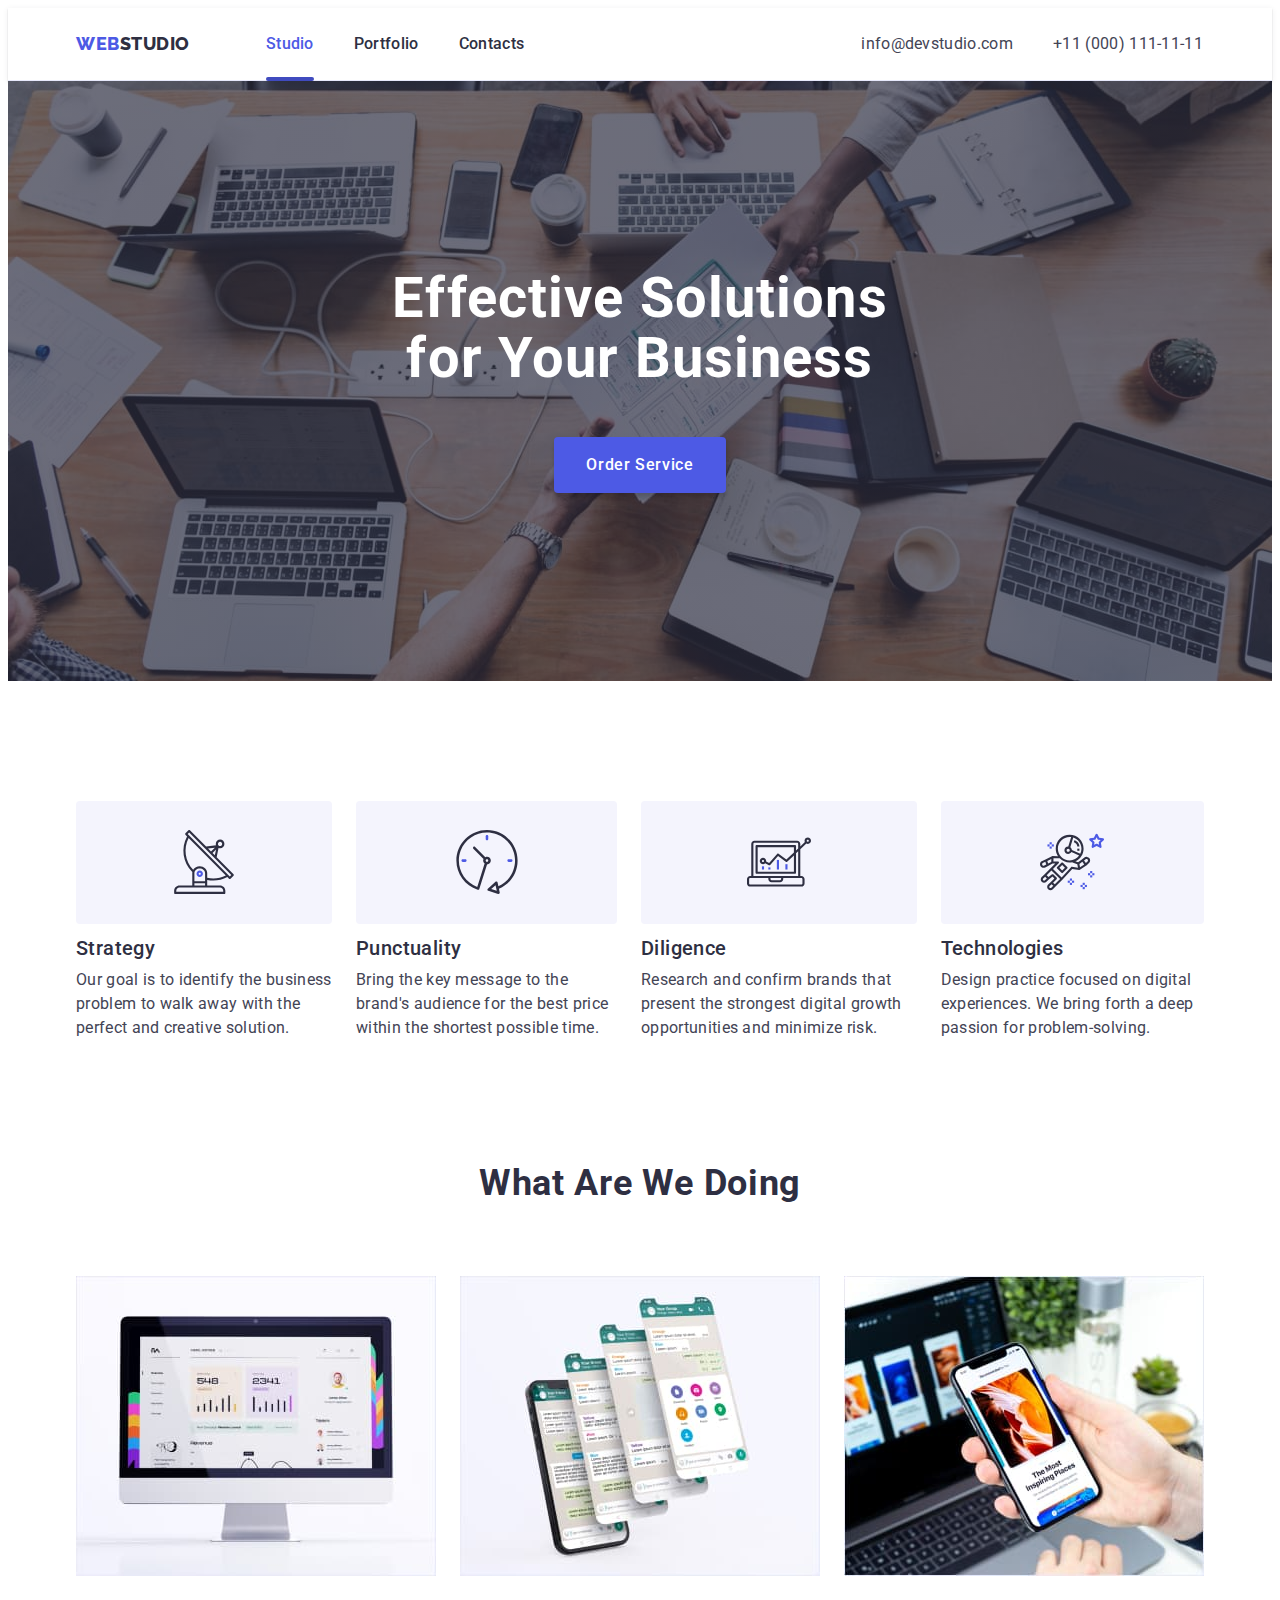
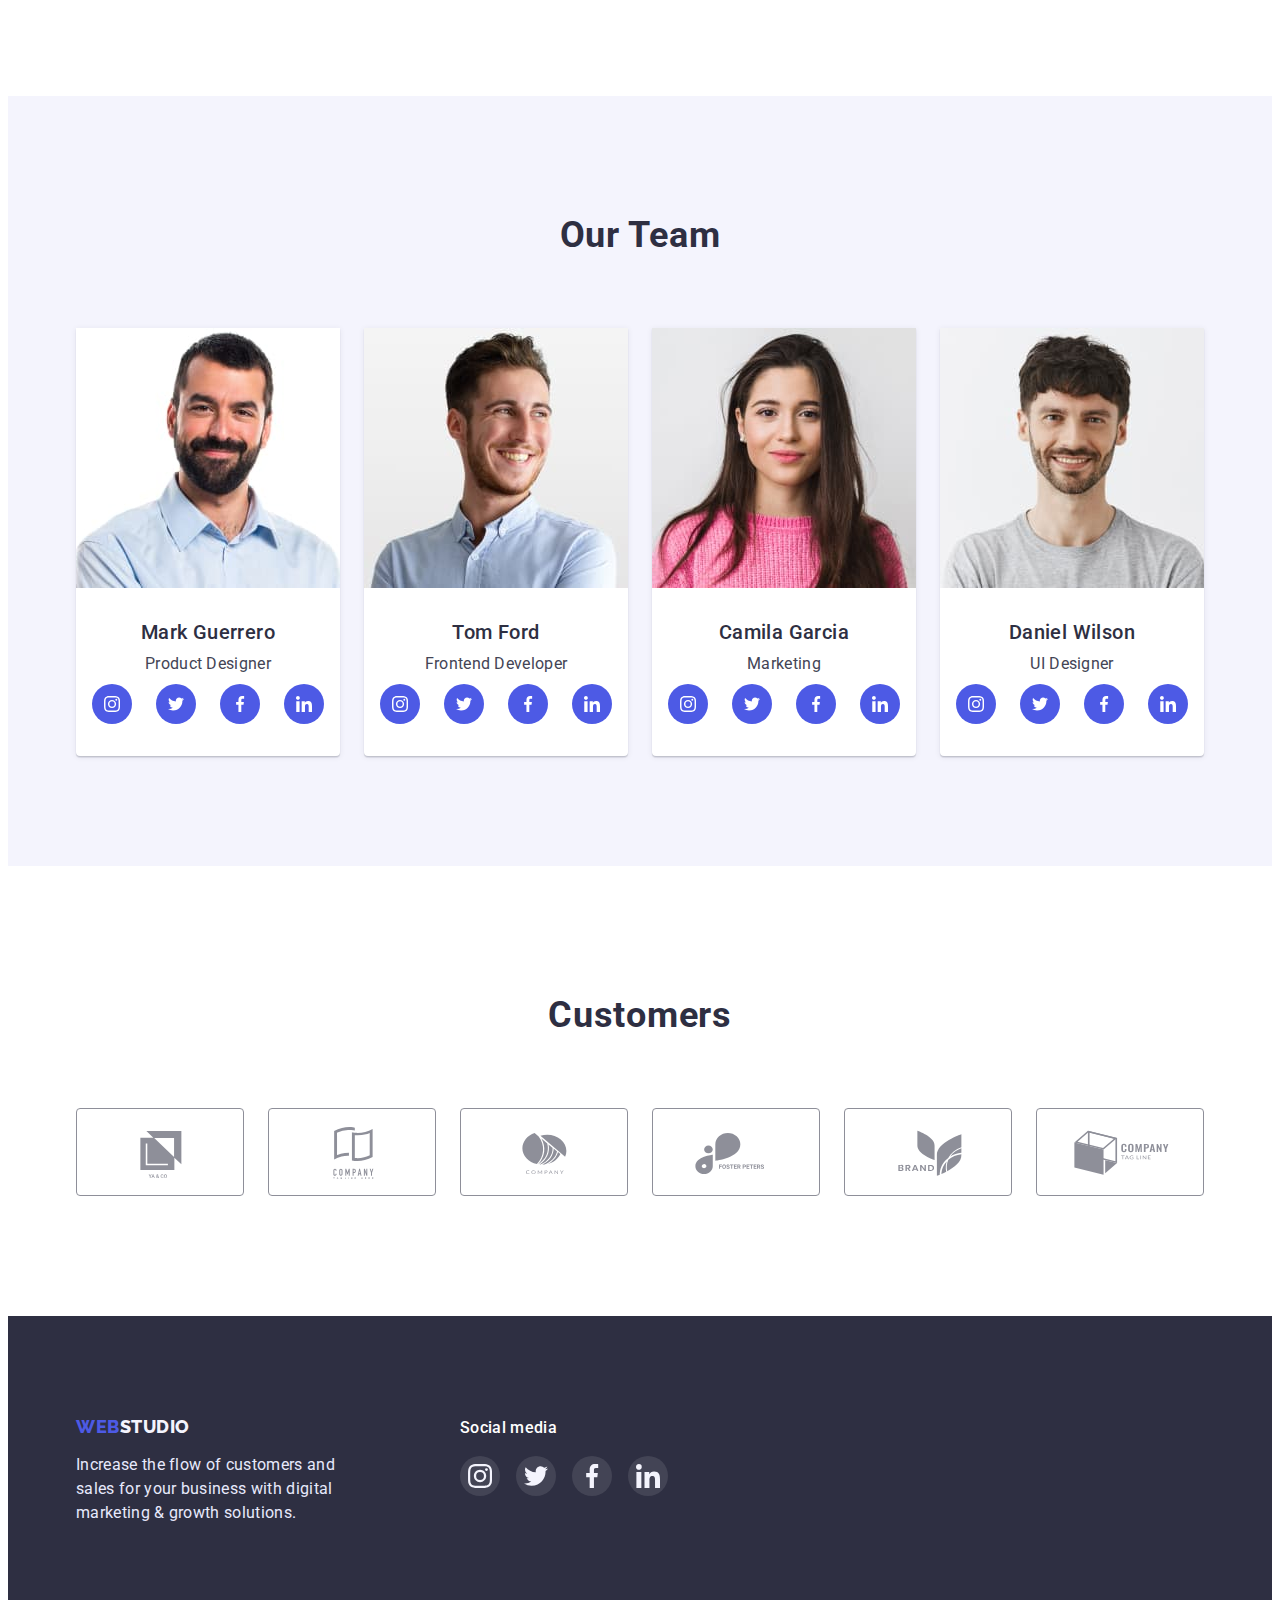
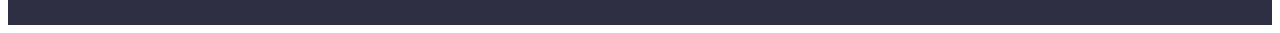
==== index.html @ e39bb546 "Initial commit" ====
<!DOCTYPE html>
<html lang="en">
  <head>
    <meta charset="UTF-8" />
    <meta http-equiv="X-UA-Compatible" content="IE=edge" />
    <meta name="viewport" content="width=device-width, initial-scale=1.0" />
    <title>WEB STUDIO</title>
    <link rel="preconnect" href="https://fonts.googleapis.com" />
    <link rel="preconnect" href="https://fonts.gstatic.com" crossorigin />
    <link
      href="https://fonts.googleapis.com/css2?family=Raleway:wght@800&family=Roboto:wght@400;500;700&display=swap"
      rel="stylesheet" />
    <link
      rel="stylesheet"
      href="https://cdnjs.cloudflare.com/ajax/libs/modern-normalize/1.1.0/modern-normalize.min.css"
      integrity="sha512-wpPYUAdjBVSE4KJnH1VR1HeZfpl1ub8YT/NKx4PuQ5NmX2tKuGu6U/JRp5y+Y8XG2tV+wKQpNHVUX03MfMFn9Q=="
      crossorigin="anonymous"
      referrerpolicy="no-referrer" />
    <link rel="stylesheet" href="./css/styles.css" />
  </head>
  <body>
    <!-- HEADER -->
    <header class="header">
      <div class="container header-container">
        <nav class="nav">
          <a href="./index.html" class="logo link">
            <span class="logo-accent">Web</span>Studio
          </a>
          <ul class="nav-list">
            <li class="list nav-item">
              <a href="./index.html" class="link nav-link current">Studio</a>
            </li>
            <li class="list nav-item">
              <a href="./portfolio.html" class="link nav-link">Portfolio</a>
            </li>
            <li class="list nav-item">
              <a href="" class="link nav-link">Contacts</a>
            </li>
          </ul>
        </nav>
        <address>
          <ul class="address-list">
            <li class="list address-list-item">
              <a href="mailto:info@devstudio.com" class="link address-link">
                info@devstudio.com
              </a>
            </li>
            <li class="list address-list-item">
              <a href="tel:+110001111111" class="link address-link">
                +11 (000) 111-11-11
              </a>
            </li>
          </ul>
        </address>
      </div>
    </header>

    <!----------------------- BODY ----------------------->
    <main>
      <!----------------------- HERO ----------------------->
      <section class="section-black">
        <div class="container">
          <h1 class="hero-title">
            Effective Solutions <br />for Your Business
          </h1>
          <button type="button" class="hero-btn" data-modal-open>
            Order Service
          </button>
        </div>
      </section>

      <!----------------------- Feature ----------------------->
      <section class="feature-section">
        <div class="container">
          <h2 class="section-title hidden">Our feature</h2>
          <ul class="feature-list">
            <li class="list feature-item">
              <h3 class="subtitle">Strategy</h3>
              <p class="section-text">
                Our goal is to identify the business problem to walk away with
                the perfect and creative solution.
              </p>
            </li>
            <li class="list feature-item punct">
              <h3 class="subtitle">Punctuality</h3>
              <p class="section-text">
                Bring the key message to the brand's audience for the best price
                within the shortest possible time.
              </p>
            </li>
            <li class="list feature-item dil">
              <h3 class="subtitle">Diligence</h3>
              <p class="section-text">
                Research and confirm brands that present the strongest digital
                growth opportunities and minimize risk.
              </p>
            </li>
            <li class="list feature-item tech">
              <h3 class="subtitle">Technologies</h3>
              <p class="section-text">
                Design practice focused on digital experiences. We bring forth a
                deep passion for problem-solving.
              </p>
            </li>
          </ul>
        </div>
      </section>

      <!----------------------- What are we doing ----------------------->
      <section class="product-section">
        <div class="container">
          <h2 class="section-title">What are we doing</h2>
          <ul class="product-section-list">
            <li class="list">
              <img
                src="./images/item-one.jpg"
                alt="Monitor with the opend page of the blog"
                width="360" />
            </li>
            <li class="list">
              <img
                src="./images/item-two.jpg"
                alt="Several screens of the chats of the phone"
                width="360" />
            </li>
            <li class="list">
              <img
                src="./images/item-three.jpg"
                alt="Computer on the background of the phone"
                width="360" />
            </li>
          </ul>
        </div>
      </section>

      <!----------------------- TEAM ----------------------->
      <section class="team-section">
        <div class="container">
          <h2 class="section-title">Our Team</h2>
          <ul class="team-list">
            <li class="list team-item">
              <img
                src="./images/mark-guerrero.jpg"
                alt="Smiling man with short hair, beard and blue shirt"
                width="264" />
              <div class="team-item-container">
                <h3 class="subtitle">Mark Guerrero</h3>
                <p class="section-text">Product Designer</p>
                <ul class="team-soc-list list">
                  <li class="team-soc-item">
                    <a href="" class="team-soc-link link">
                      <svg class="team-soc-icon" width="16" height="16">
                        <use href="./images/icons.svg#icon-instagram"></use>
                      </svg>
                    </a>
                  </li>
                  <li class="team-soc-item">
                    <a href="" class="team-soc-link link">
                      <svg class="team-soc-icon" width="16" height="16">
                        <use href="./images/icons.svg#icon-twitter"></use>
                      </svg>
                    </a>
                  </li>
                  <li class="team-soc-item">
                    <a href="" class="team-soc-link link">
                      <svg class="team-soc-icon" width="16" height="16">
                        <use href="./images/icons.svg#icon-facebook"></use>
                      </svg>
                    </a>
                  </li>
                  <li class="team-soc-item">
                    <a href="" class="team-soc-link link">
                      <svg class="team-soc-icon" width="16" height="16">
                        <use href="./images/icons.svg#icon-linkedin"></use>
                      </svg>
                    </a>
                  </li>
                </ul>
              </div>
            </li>
            <li class="list team-item">
              <img
                src="./images/tom-ford.jpg"
                alt="Wide smiling man with middle brown hair, beard and blue shirt"
                width="264" />
              <div class="team-item-container">
                <h3 class="subtitle">Tom Ford</h3>
                <p class="section-text">Frontend Developer</p>
                <ul class="team-soc-list list">
                  <li class="team-soc-item">
                    <a href="" class="team-soc-link link">
                      <svg class="team-soc-icon" width="16" height="16">
                        <use href="./images/icons.svg#icon-instagram"></use>
                      </svg>
                    </a>
                  </li>
                  <li class="team-soc-item">
                    <a href="" class="team-soc-link link">
                      <svg class="team-soc-icon" width="16" height="16">
                        <use href="./images/icons.svg#icon-twitter"></use>
                      </svg>
                    </a>
                  </li>
                  <li class="team-soc-item">
                    <a href="" class="team-soc-link link">
                      <svg class="team-soc-icon" width="16" height="16">
                        <use href="./images/icons.svg#icon-facebook"></use>
                      </svg>
                    </a>
                  </li>
                  <li class="team-soc-item">
                    <a href="" class="team-soc-link link">
                      <svg class="team-soc-icon" width="16" height="16">
                        <use href="./images/icons.svg#icon-linkedin"></use>
                      </svg>
                    </a>
                  </li>
                </ul>
              </div>
            </li>
            <li class="list team-item">
              <img
                src="./images/camila-garcia.jpg"
                alt="Young pretty woman with long dark hair and in a pink sweater"
                width="264" />
              <div class="team-item-container">
                <h3 class="subtitle">Camila Garcia</h3>
                <p class="section-text">Marketing</p>
                <ul class="team-soc-list list">
                  <li class="team-soc-item">
                    <a href="" class="team-soc-link link">
                      <svg class="team-soc-icon" width="16" height="16">
                        <use href="./images/icons.svg#icon-instagram"></use>
                      </svg>
                    </a>
                  </li>
                  <li class="team-soc-item">
                    <a href="" class="team-soc-link link"
                      ><svg class="team-soc-icon" width="16" height="16">
                        <use href="./images/icons.svg#icon-twitter"></use>
                      </svg>
                    </a>
                  </li>
                  <li class="team-soc-item">
                    <a href="" class="team-soc-link link"
                      ><svg class="team-soc-icon" width="16" height="16">
                        <use href="./images/icons.svg#icon-facebook"></use>
                      </svg>
                    </a>
                  </li>
                  <li class="team-soc-item">
                    <a href="" class="team-soc-link link"
                      ><svg class="team-soc-icon" width="16" height="16">
                        <use href="./images/icons.svg#icon-linkedin"></use>
                      </svg>
                    </a>
                  </li>
                </ul>
              </div>
            </li>
            <li class="list team-item">
              <img
                src="./images/daniel-wilson.jpg"
                alt="Smiling young man with thick short hair, beard and grey T-shirt"
                width="264" />
              <div class="team-item-container">
                <h3 class="subtitle">Daniel Wilson</h3>
                <p class="section-text">UI Designer</p>
                <ul class="team-soc-list list">
                  <li class="team-soc-item">
                    <a href="" class="team-soc-link link">
                      <svg class="team-soc-icon" width="16" height="16">
                        <use href="./images/icons.svg#icon-instagram"></use>
                      </svg>
                    </a>
                  </li>
                  <li class="team-soc-item">
                    <a href="" class="team-soc-link link">
                      <svg class="team-soc-icon" width="16" height="16">
                        <use href="./images/icons.svg#icon-twitter"></use>
                      </svg>
                    </a>
                  </li>
                  <li class="team-soc-item">
                    <a href="" class="team-soc-link link">
                      <svg class="team-soc-icon" width="16" height="16">
                        <use href="./images/icons.svg#icon-facebook"></use>
                      </svg>
                    </a>
                  </li>
                  <li class="team-soc-item">
                    <a href="" class="team-soc-link link">
                      <svg class="team-soc-icon" width="16" height="16">
                        <use href="./images/icons.svg#icon-linkedin"></use>
                      </svg>
                    </a>
                  </li>
                </ul>
              </div>
            </li>
          </ul>
        </div>
      </section>

      <!----------------------- CUSTOMERS ----------------------->
      <section class="customer-section">
        <div class="container">
          <h2 class="section-title">Customers</h2>
          <ul class="customer-list list">
            <li class="customer-item">
              <a href="" class="customer-link link">
                <svg class="customer-icon" width="104" height="56">
                  <use href="./images/icons.svg#icon-Logo"></use>
                </svg>
              </a>
            </li>
            <li class="customer-item">
              <a href="" class="customer-link link">
                <svg class="customer-icon" width="104" height="56">
                  <use href="./images/icons.svg#icon-Logo-1"></use>
                </svg>
              </a>
            </li>
            <li class="customer-item">
              <a href="" class="customer-link link">
                <svg class="customer-icon" width="104" height="56">
                  <use href="./images/icons.svg#icon-Logo-2"></use>
                </svg>
              </a>
            </li>
            <li class="customer-item">
              <a href="" class="customer-link link">
                <svg class="customer-icon" width="104" height="56">
                  <use href="./images/icons.svg#icon-Logo-3"></use>
                </svg>
              </a>
            </li>
            <li class="customer-item">
              <a href="" class="customer-link link">
                <svg class="customer-icon" width="104" height="56">
                  <use href="./images/icons.svg#icon-Logo-4"></use>
                </svg>
              </a>
            </li>
            <li class="customer-item">
              <a href="" class="customer-link link">
                <svg class="customer-icon" width="104" height="56">
                  <use href="./images/icons.svg#icon-Logo-5"></use>
                </svg>
              </a>
            </li>
          </ul>
        </div>
      </section>
    </main>

    <!----------------------- FOOTER ----------------------->
    <footer class="footer-section">
      <div class="footer-container container">
        <div class="footer-wrap">
          <a href="./index.html" class="link footer-logo"
            ><span class="logo-accent">Web</span>Studio</a>
          <p class="footer-text">
            Increase the flow of customers and sales for your business with
            digital marketing & growth solutions.
          </p>
        </div>
        <!---------------- SOCIAL LINKS ---------------->
        <div class="footer-wrap">
          <p class="footer-subtitle">Social media</p>
          <ul class="footer-soc-list list">
            <li class="footer-soc-item">
              <a href="" class="footer-soc-link link">
                <svg class="footer-soc-icon" width="24" height="24">
                  <use href="./images/icons.svg#icon-instagram"></use>
                </svg>
              </a>
            </li>
            <li class="footer-soc-item">
              <a href="" class="footer-soc-link link">
                <svg class="team-soc-icon" width="24" height="24">
                  <use href="./images/icons.svg#icon-twitter"></use>
                </svg>
              </a>
            </li>
            <li class="footer-soc-item">
              <a href="" class="footer-soc-link link">
                <svg class="team-soc-icon" width="24" height="24">
                  <use href="./images/icons.svg#icon-facebook"></use>
                </svg>
              </a>
            </li>
            <li class="footer-soc-item">
              <a href="" class="footer-soc-link link">
                <svg class="team-soc-icon" width="24" height="24">
                  <use href="./images/icons.svg#icon-linkedin"></use>
                </svg>
              </a>
            </li>
          </ul>
        </div>
      </div>
    </footer>
    <!----------------------- MODAL ----------------------->
    <div class="backdrop is-hidden" data-modal>
      <div class="modal">
        <button type="button" class="modal-close" data-modal-close>
          <svg class="close-btn" width="8" height="8">
            <use href="./images/icons.svg#modal-Close-Btn"></use>
          </svg>
        </button>
      </div>
    </div>

    <script src="./js/modal.js"></script>
  </body>
</html>
---- css/styles.css ----
:root {
  --primary-brand-color: #4d5ae5;
  --pressed-state-color: #404bbf;
  --dark-color: #2e2f42;
  --main-text-color: #434455;
  --decor-color: #e7e9fc;
  --light-color: #f4f4fd;
  --white-color: #ffffff;

  --main-letter-spacing: 0.02em;
  --duration: 250ms;
  --main-timing-function: cubic-bezier(0.4, 0, 0.2, 1);
}

/* -----------------GENERAL SETTINGS----------------- */

html {
  box-sizing: border-box;
}

*,
*::before,
*::after {
  box-sizing: inherit;
}

body {
  font-family: "Roboto", sans-serif;
  font-size: 16px;
  color: var(--main-text-color);
  background-color: var(--white-color);
}

h1,
h2,
h3,
h4,
h5,
ul,
p {
  margin: 0;
  padding: 0;
}

img {
  display: block;
  max-width: 100%;
  height: auto;
}

.link {
  text-decoration: none;
}

.list {
  list-style: none;
  margin: 0;
  padding: 0;
}

.hidden {
  position: absolute;
  white-space: nowrap;
  width: 1px;
  height: 1px;
  overflow: hidden;
  border: 0;
  padding: 0;
  clip: rect(0 0 0 0);
  clip-path: inset(50%);
  margin: -1px;
}

/* -----------------HEADER----------------- */
.header {
  border-bottom: 1px solid var(--decor-color);
  box-shadow: 0px 2px 1px rgba(46, 47, 66, 0.08),
    0px 1px 1px rgba(46, 47, 66, 0.16), 0px 1px 6px rgba(46, 47, 66, 0.08);
}
.header-container {
  display: flex;
  justify-content: space-between;
}
.nav {
  display: flex;
  align-items: flex-start;
}
.nav-item.list {
  position: relative;
}

.logo {
  font-family: "Raleway", sans-serif;
  font-weight: 800;
  font-size: 18px;
  line-height: 1.333;
  color: var(--dark-color);
  text-transform: uppercase;
  letter-spacing: 0.03em;
  margin-right: 76px;
  display: block;
  padding: 24px 0;
}

.logo-accent {
  color: var(--primary-brand-color);
}

.nav-list {
  display: flex;
  gap: 40px;
}

.nav-link {
  color: var(--dark-color);
  font-weight: 500;
  line-height: 1.5;
  letter-spacing: var(--main-letter-spacing);
  gap: 40px;
  display: block;
  padding: 24px 0;
  transition-property: color;
  transition-duration: var(--duration);
  transition-timing-function: var(--main-timing-function);
}

.link.nav-link:hover,
.link.nav-link:focus,
.link.nav-link:active {
  color: var(--pressed-state-color);
}
.nav-link.current {
  color: var(--primary-brand-color);
}
.nav-link.current::after {
  position: absolute;
  content: "";
  box-sizing: border-box;
  width: 100%;
  height: 4px;
  background-color: var(--pressed-state-color);
  border-radius: 2px;
  bottom: -1px;
  left: 0;
}
.address-list {
  display: flex;
  gap: 40px;
}

.address-list-item {
  min-width: 151px;
}

.address-link {
  font-style: normal;
  color: var(--main-text-color);
  line-height: 1.5;
  letter-spacing: var(--main-letter-spacing);
  display: block;
  padding: 24px 0;
  transition-property: color;
  transition-duration: var(--duration);
  transition-timing-function: var(--main-timing-function);
}

.address-link:hover,
.address-link:focus,
.address-link:active {
  color: var(--pressed-state-color);
}

/* -----------------HERO----------------- */
.section-black {
  background-color: rgba(46, 47, 66, 0.7);
  background-image: linear-gradient(
      rgba(46, 47, 66, 0.7),
      rgba(46, 47, 66, 0.7)
    ),
    url(../images/people-office.jpg);
  background-repeat: no-repeat;
  background-size: cover;
  background-position: center;
  text-align: center;
  padding: 188px 0px;
  margin: 0 auto;
  max-width: 1440px;
}
.hero-title {
  color: var(--white-color);
  font-weight: 700;
  font-size: 56px;
  line-height: 1.071;
  letter-spacing: var(--main-letter-spacing);
  margin-bottom: 48px;
}
.hero-btn {
  font-family: "Roboto", sans-serif;
  background-color: var(--primary-brand-color);
  box-shadow: 0px 4px 4px rgba(0, 0, 0, 0.15);
  border-radius: 4px;
  border: none;
  color: var(--white-color);
  padding: 16px 32px;
  font-size: 16px;
  font-weight: 500;
  line-height: 24px;
  letter-spacing: 0.04em;
  cursor: pointer;
  transition-property: background-color;
  transition-duration: var(--duration);
  transition-timing-function: var(--main-timing-function);
}
.hero-btn:hover,
.hero-btn:focus {
  background-color: var(--pressed-state-color);
}

/* -----------------SECTION GENERAL SETTINGS----------------- */
.container {
  width: 100%;
  max-width: 1158px;
  padding: 0 15px;
  margin: 0 auto;
  /* outline: 2px solid red; */
}

.section-title {
  font-weight: 700;
  font-size: 36px;
  line-height: 1.11;
  letter-spacing: var(--main-letter-spacing);
  text-transform: capitalize;
  color: var(--dark-color);
  margin-bottom: 72px;
  text-align: center;
}

.subtitle {
  color: var(--dark-color);
  font-weight: 500;
  font-size: 20px;
  line-height: 1.2;
  letter-spacing: var(--main-letter-spacing);
  margin-bottom: 8px;
}
.section-text {
  line-height: 1.5;
  letter-spacing: var(--main-letter-spacing);
}

/* -----------------FEATURE SECTION----------------- */
.feature-section {
  padding-top: 120px;
  padding-bottom: 180px;
}
.feature-list {
  display: flex;
  gap: 24px;
}
.feature-list > .list {
  width: calc((100%-3 * 24) / 4);
}
.feature-item::before {
  content: "";
  display: inline-block;
  width: 100%;
  height: 100%;
  background-color: var(--light-color);
  border-radius: 4px;
  margin-bottom: 8px;
  background-image: url("../images/antenna.svg");
  background-repeat: no-repeat;
  background-position: center;
}
.feature-item.punct::before {
  background-image: url("../images/clock.svg");
}
.feature-item.dil::before {
  background-image: url("../images/diagram.svg");
}
.feature-item.tech::before {
  background-image: url("../images/astronaut.svg");
}

/* -----------------WHAT WE ARE DOING SECTION----------------- */
.product-section {
  padding: 60px 0 120px 0;
}

.product-section-list {
  display: flex;
  gap: 24px;
}

/* -----------------TEAM SECTION----------------- */
.team-section {
  background-color: var(--light-color);
  padding: 120px 0 110px 0;
}

.team-item {
  background-color: var(--white-color);
  max-width: 264px;
  text-align: center;
  box-shadow: 0px 1px 6px rgba(46, 47, 66, 0.08),
    0px 1px 1px rgba(46, 47, 66, 0.16), 0px 2px 1px rgba(46, 47, 66, 0.08);
  border-radius: 0px 0px 4px 4px;
}

.team-item-container {
  padding: 32px 16px;
}

.team-item-container > .section-text {
  margin-bottom: 8px;
}
.team-list {
  display: flex;
  gap: 24px;
}
.team-soc-list {
  display: flex;
  gap: 24px;
  justify-content: center;
}
.team-soc-item {
  width: 40px;
  height: 40px;
}
.team-soc-link {
  width: 100%;
  height: 100%;
  border-radius: 50%;
  display: flex;
  justify-content: center;
  align-items: center;
  background-color: var(--primary-brand-color);
  fill: var(--white-color);
  transition-property: background-color;
  transition-duration: var(--duration);
  transition-timing-function: var(--main-timing-function);
}
.team-soc-link:is(:hover, :focus) {
  background-color: var(--pressed-state-color);
}

/* -----------------CUSTOMERS----------------- */
.customer-section {
  padding: 130px 0 120px 0;
}
.customer-list {
  display: flex;
  gap: 24px;
}
.customer-item {
  width: 168px;
  height: 88px;
}
.customer-link {
  width: 100%;
  height: 100%;
  border: 1px solid #8e8f99;
  border-radius: 4px;
  display: flex;
  justify-content: center;
  align-items: center;
  transition-property: border-color;
  transition-duration: var(--duration);
  transition-timing-function: var(--main-timing-function);
}

.customer-icon {
  fill: #8e8f99;
  transition-property: fill;
  transition-duration: var(--duration);
  transition-timing-function: var(--main-timing-function);
}
.customer-link:is(:hover, :focus) {
  border-color: var(--pressed-state-color);
}
.customer-link:is(:hover, :focus) > .customer-icon {
  fill: var(--pressed-state-color);
}

/* -----------------FOOTER----------------- */
.footer-section {
  margin: 0;
  background-color: var(--dark-color);
  padding: 100px 0 100px 0;
}
.footer-container {
  display: flex;
  gap: 120px;
}
.footer-logo {
  display: inline-block;
  color: var(--light-color);
  font-weight: 800;
  font-size: 18px;
  font-family: "Raleway", sans-serif;
  letter-spacing: 0.03em;
  text-transform: uppercase;
  margin-bottom: 16px;
}
.footer-text {
  color: var(--decor-color);
  line-height: 1.5;
  letter-spacing: var(--main-letter-spacing);
  max-width: 264px;
}
.footer-subtitle {
  margin-bottom: 16px;
  color: var(--white-color);
  font-size: 16px;
  font-weight: 500;
  line-height: 1.5;
  letter-spacing: 0.02em;
}
.footer-soc-list {
  display: flex;
  gap: 16px;
  justify-content: center;
}
.footer-soc-item {
  width: 40px;
  height: 40px;
}
.footer-soc-link {
  width: 100%;
  height: 100%;
  border-radius: 50%;
  display: flex;
  justify-content: center;
  align-items: center;
  background-color: rgba(255, 255, 255, 0.1);
  fill: var(--light-color);
  transition-property: background-color;
  transition-duration: var(--duration);
  transition-timing-function: var(--main-timing-function);
}
.footer-soc-link:is(:hover, :focus) {
  background-color: #31d0aa;
  outline: none;
}

/* -----------------PORTFOLIO----------------- */
.section-btn {
  margin-bottom: 72px;
}

.portfolio-btn {
  background-color: var(--light-color);
  border: 1px solid var(--decor-color);
  border-radius: 4px;
  font-family: "Roboto", sans-serif;
  font-size: 16px;
  font-weight: 500;
  line-height: 1.5;
  letter-spacing: 0.04em;
  color: var(--primary-brand-color);
  cursor: pointer;
  padding: 12px 24px;
  transition-property: background-color color border-color box-shadow;
  transition-duration: var(--duration);
  transition-timing-function: var(--main-timing-function);
}

.portfolio-btn:hover,
.portfolio-btn:focus {
  background-color: var(--pressed-state-color);
  color: var(--white-color);
  border-color: transparent;
  box-shadow: 0px 3px 1px rgba(0, 0, 0, 0.1), 0px 2px 1px rgba(0, 0, 0, 0.08),
    0px 2px 2px rgba(0, 0, 0, 0.12);
  outline: none;
}

.portfolio-section {
  padding-top: 96px;
  padding-bottom: 120px;
}

.section-btn {
  display: flex;
  gap: 24px;
  justify-content: center;
}

.portfolio-list {
  display: flex;
  flex-wrap: wrap;
  gap: 24px;
  row-gap: 48px;
}

.portfolio-list-item-div {
  width: 360px;
  border: 1px solid var(--decor-color);
  border-top: none;
  padding: 32px 0 32px 16px;
  transition-property: border-color;
  transition-duration: var(--duration);
  transition-timing-function: var(--main-timing-function);
}

.subtitle-portfolio {
  margin: 0 0 8px;
}
.section-text-portfolio {
  color: var(--main-text-color);
}

.portfolio-link {
  display: inline-block;
  cursor: pointer;
  transition-property: box-shadow;
  transition-duration: var(--duration);
  transition-timing-function: var(--main-timing-function);
}
.portfolio-link:hover > .portfolio-list-item-div,
.portfolio-link:focus > .portfolio-list-item-div {
  border-color: transparent;
}
.portfolio-link:hover {
  box-shadow: 0px 1px 6px rgba(46, 47, 66, 0.08),
    0px 1px 1px rgba(46, 47, 66, 0.16), 0px 2px 1px rgba(46, 47, 66, 0.08);
}
.portfolio-link:focus {
  box-shadow: 0px 1px 6px rgba(46, 47, 66, 0.08),
    0px 1px 1px rgba(46, 47, 66, 0.16), 0px 2px 1px rgba(46, 47, 66, 0.08);
  outline: none;
}
.overlay {
  position: relative;
  overflow: hidden;
}
.portfolio-text-cover {
  position: absolute;
  background-color: var(--primary-brand-color);
  bottom: 0;
  top: 0;
  left: 0px;
  width: 100%;
  height: 100%;
  line-height: 1.5;
  letter-spacing: 0.02em;
  color: var(--light-color);
  padding: 40px 32px 0;
  transform: translatey(100%);
  transition: transform 1000ms ease;
  transition-duration: var(--duration);
  transition-timing-function: var(--main-timing-function);
}
.portfolio-link:is(:hover, :focus) .portfolio-text-cover {
  transform: translatey(0);
  overflow: auto;
}

/* -----------------MODAL----------------- */
.backdrop {
  position: fixed;
  top: 0;
  width: 100%;
  height: 100%;
  background-color: rgba(46, 47, 66, 0.4);
  transition: opacity 500ms var(--main-timing-function),
    visibility 500ms var(--main-timing-function);
}
.modal {
  position: absolute;
  top: 50%;
  left: 50%;
  background-color: #fcfcfc;
  box-shadow: 0px 1px 1px rgba(0, 0, 0, 0.14), 0px 1px 3px rgba(0, 0, 0, 0.12),
    0px 2px 1px rgba(0, 0, 0, 0.2);
  border-radius: 4px;
  width: 408px;
  min-height: 576px;
  padding: 24px;
  transition-property: transform;
  transform: translate(-50%, -50%) scale(1) rotate(0);
  transition-duration: var(--duration);
  transition-timing-function: var(--main-timing-function);
}
.backdrop.is-hidden .modal {
  transform: translate(-140%, -140%) scale(0) rotate(90deg);
}
.modal-close {
  position: absolute;
  top: 24px;
  right: 24px;
  width: 24px;
  height: 24px;
  border-radius: 50%;
  background-color: var(--decor-color);
  border: 1px solid rgba(0, 0, 0, 0.1);
  display: flex;
  align-items: center;
  justify-content: center;
  margin-left: auto;
  padding: 0;
  cursor: pointer;
}
.modal-close:is(:hover, :focus) {
  background-color: var(--pressed-state-color);
  fill: var(--white-color);
}
.is-hidden {
  opacity: 0;
  visibility: hidden;
  pointer-events: none;
}
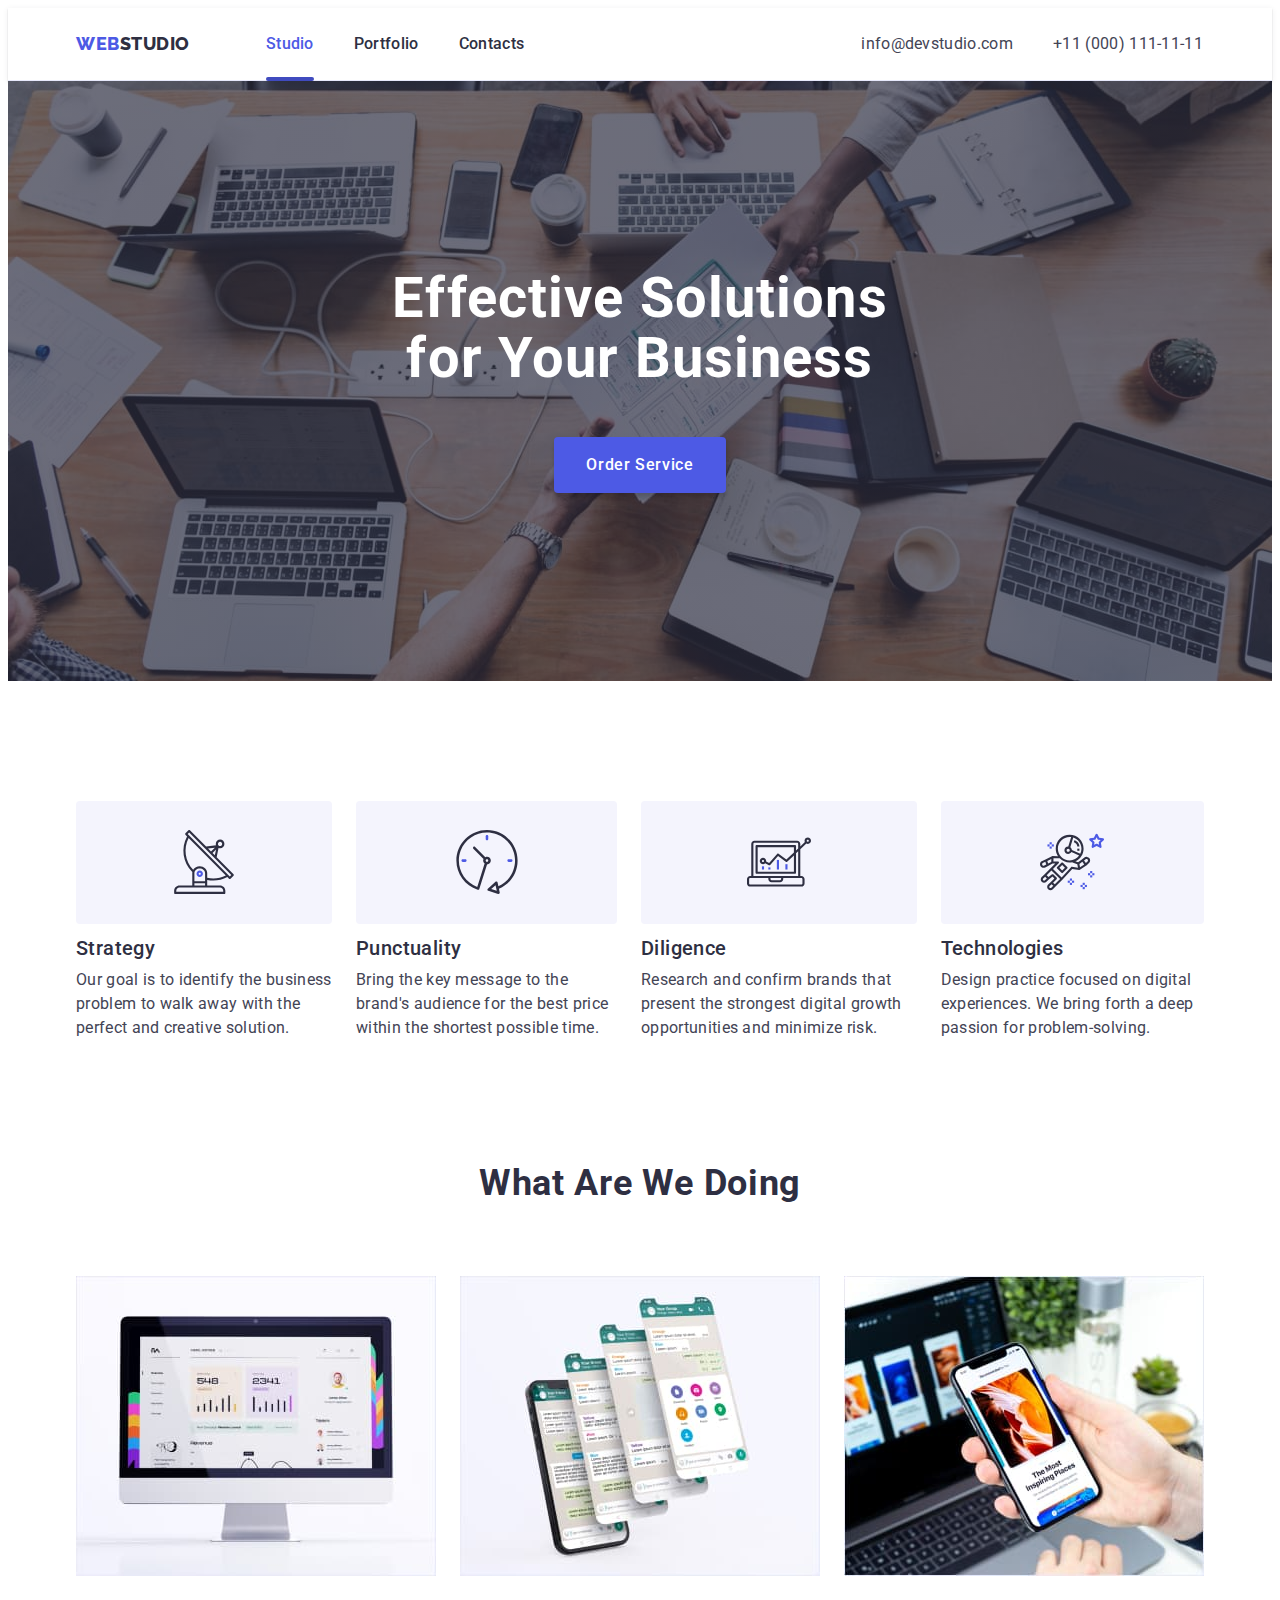
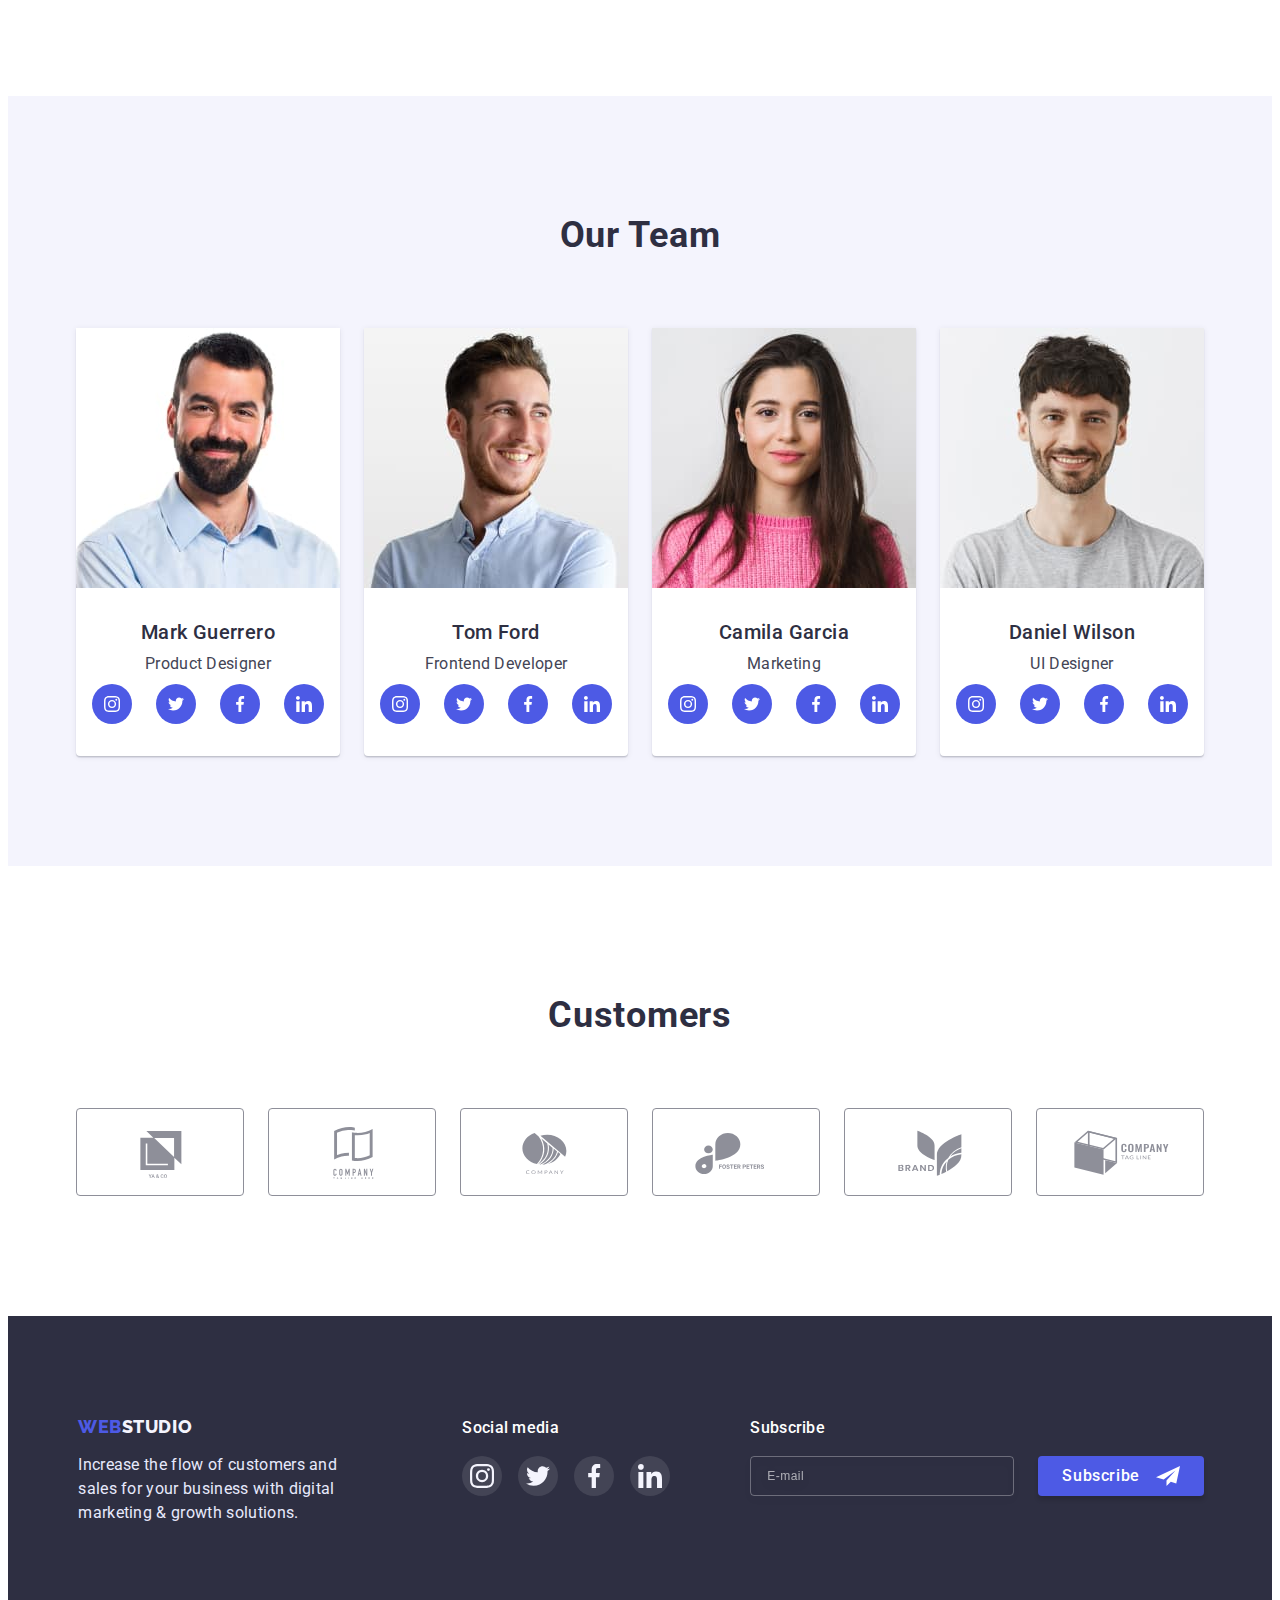
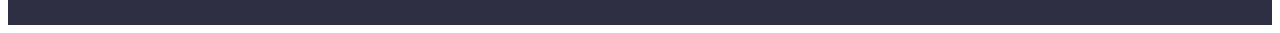
==== commit 9d7c2fd9: "Modal 6." ====
--- a/index.html
+++ b/index.html
@@ -359,7 +359,8 @@
       <div class="footer-container container">
         <div class="footer-wrap">
           <a href="./index.html" class="link footer-logo"
-            ><span class="logo-accent">Web</span>Studio</a>
+            ><span class="logo-accent">Web</span>Studio</a
+          >
           <p class="footer-text">
             Increase the flow of customers and sales for your business with
             digital marketing & growth solutions.
@@ -398,6 +399,24 @@
               </a>
             </li>
           </ul>
+        </div>
+        <!---------------- SUBSCRIBE ---------------->
+        <div class="footer-wrap">
+          <p class="footer-subtitle">Subscribe</p>
+          <div class="subscribe-wrap">
+            <input
+              class="subscribe-input"
+              type="email"
+              name="sub-mail"
+              id="sub-mail"
+              placeholder="E-mail" />
+            <button class="subscribe-btn" type="submit">
+              <span class="subscribe-btn-title">Subscribe</span>
+              <svg class="subscribe-icon" width="24" height="24">
+                <use href="./images/icons.svg#icon-Frame"></use>
+              </svg>
+            </button>
+          </div>
         </div>
       </div>
     </footer>
@@ -409,6 +428,63 @@
             <use href="./images/icons.svg#modal-Close-Btn"></use>
           </svg>
         </button>
+        <p class="modal-title">Leave your contacts and we will call you back</p>
+        <form class="form">
+          <div class="modal-input-block">
+            <label class="modal-label" for="user-name">Name</label>
+            <div class="modal-input-wrap">
+              <input
+                class="modal-input"
+                type="text"
+                name="user-name"
+                id="user-name"
+                autofocus />
+              <svg width="18" height="18" class="modal-input-icon">
+                <use href="./images/icons.svg#icon-person"></use>
+              </svg>
+            </div>
+          </div>
+          <div class="modal-input-block">
+            <label class="modal-label" for="tel">Phone</label>
+            <div class="modal-input-wrap">
+              <input class="modal-input" type="tel" name="tel" id="tel" />
+              <svg width="18" height="24" class="modal-input-icon">
+                <use href="./images/icons.svg#icon-phone"></use>
+              </svg>
+            </div>
+          </div>
+          <div class="modal-input-block">
+            <label class="modal-label" for="email">Email</label>
+            <div class="modal-input-wrap">
+              <input class="modal-input" type="email" name="email" id="email" />
+              <svg width="18" height="24" class="modal-input-icon">
+                <use href="./images/icons.svg#icon-email"></use>
+              </svg>
+            </div>
+          </div>
+          <div class="modal-input-block textarea">
+            <label class="modal-label" for="comment">Comment</label>
+            <textarea
+              class="modal-input textarea-input"
+              name="comment"
+              id="comment"
+              placeholder="Text input"></textarea>
+          </div>
+          <div class="policy-block">
+            <input
+              type="checkbox"
+              name="policy"
+              id="policy"
+              value="true"
+              class="checkbox-policy hidden"
+              required />
+            <label class="checkbox-lable" for="policy">
+              I accept the terms and conditions of the&nbsp;
+              <a class="checkbox-link" href="">Privacy Policy</a>
+            </label>
+          </div>
+          <button class="submit-btn" type="submit">Send</button>
+        </form>
       </div>
     </div>
 
--- a/css/styles.css
+++ b/css/styles.css
@@ -6,6 +6,11 @@
   --decor-color: #e7e9fc;
   --light-color: #f4f4fd;
   --white-color: #ffffff;
+  --modal-label: rgba(142, 143, 153, 1);
+  --modal-text: #757575;
+  --modal-text-opacity: rgba(117, 117, 117, 0.5);
+  --modal-line: rgba(33, 33, 33, 0.2);
+  --modal-bcg: #fcfcfc;
 
   --main-letter-spacing: 0.02em;
   --duration: 250ms;
@@ -391,8 +396,18 @@
 }
 .footer-container {
   display: flex;
-  gap: 120px;
-}
+  justify-content: flex-end;
+}
+.footer-wrap {
+  margin-right: 80px;
+}
+.footer-wrap:first-child {
+  margin-right: 120px;
+}
+.footer-wrap:last-child {
+  margin-right: 0;
+}
+
 .footer-logo {
   display: inline-block;
   color: var(--light-color);
@@ -443,12 +458,72 @@
   background-color: #31d0aa;
   outline: none;
 }
+.subscribe-wrap {
+  position: relative;
+  display: flex;
+  gap: 24px;
+}
+.subscribe-input {
+  width: 264px;
+  height: 40px;
+  border: 1px solid rgba(255, 255, 255, 0.3);
+  filter: drop-shadow(0px 4px 4px rgba(0, 0, 0, 0.15));
+  border-radius: 4px;
+  background-color: transparent;
+  padding-top: 8px;
+  padding-bottom: 8px;
+  padding-left: 16px;
+  font-style: normal;
+  font-weight: 400;
+  font-size: 12px;
+  line-height: 2;
+  letter-spacing: 0.04em;
+  color: rgba(255, 255, 255, 0.6);
+  outline: none;
+}
+.subscribe-input:is(:hover, :focus) {
+  border: 1px solid var(--primary-brand-color);
+  border-radius: 4px;
+}
+.subscribe-input::placeholder {
+  font-size: 12px;
+  line-height: 2;
+  letter-spacing: 0.04em;
+  color: rgba(255, 255, 255, 0.6);
+}
+
+.subscribe-btn {
+  font-family: "Roboto", sans-serif;
+  background-color: var(--primary-brand-color);
+  box-shadow: 0px 4px 4px rgba(0, 0, 0, 0.15);
+  border-radius: 4px;
+  border: none;
+  color: var(--white-color);
+  padding: 8px 24px;
+  font-size: 16px;
+  font-weight: 500;
+  line-height: 24px;
+  letter-spacing: 0.04em;
+  cursor: pointer;
+  transition-property: background-color;
+  transition-duration: var(--duration);
+  transition-timing-function: var(--main-timing-function);
+  display: flex;
+  gap: 16px;
+  outline: none;
+}
+.subscribe-btn:hover,
+.subscribe-btn:focus {
+  background-color: var(--pressed-state-color);
+}
+.subscribe-icon {
+  fill: var(--white-color);
+}
 
 /* -----------------PORTFOLIO----------------- */
 .section-btn {
   margin-bottom: 72px;
 }
-
 .portfolio-btn {
   background-color: var(--light-color);
   border: 1px solid var(--decor-color);
@@ -571,7 +646,7 @@
   position: absolute;
   top: 50%;
   left: 50%;
-  background-color: #fcfcfc;
+  background-color: var(--modal-bcg);
   box-shadow: 0px 1px 1px rgba(0, 0, 0, 0.14), 0px 1px 3px rgba(0, 0, 0, 0.12),
     0px 2px 1px rgba(0, 0, 0, 0.2);
   border-radius: 4px;
@@ -587,9 +662,6 @@
   transform: translate(-140%, -140%) scale(0) rotate(90deg);
 }
 .modal-close {
-  position: absolute;
-  top: 24px;
-  right: 24px;
   width: 24px;
   height: 24px;
   border-radius: 50%;
@@ -601,6 +673,7 @@
   margin-left: auto;
   padding: 0;
   cursor: pointer;
+  margin-bottom: 24px;
 }
 .modal-close:is(:hover, :focus) {
   background-color: var(--pressed-state-color);
@@ -611,3 +684,144 @@
   visibility: hidden;
   pointer-events: none;
 }
+.form {
+  display: flex;
+  flex-direction: column;
+  align-items: stretch;
+}
+.form:last-child {
+  align-items: center;
+}
+.modal-input-block {
+  margin-bottom: 8px;
+  display: flex;
+  flex-direction: column;
+  width: 100%;
+}
+.textarea {
+  margin-bottom: 24px;
+}
+.modal-input {
+  width: 100%;
+  border: 1px solid var(--modal-line);
+  border-radius: 4px;
+  padding: 11px 38px;
+  font-weight: 400;
+  font-size: 12px;
+  line-height: 1.17;
+  letter-spacing: 0.04em;
+  color: var(--modal-text);
+}
+
+.modal-input:is(:focus, :active) {
+  border-color: var(--primary-brand-color);
+  outline: none;
+}
+.modal-input::placeholder {
+  font-size: 12px;
+  line-height: 1.17;
+  letter-spacing: 0.04em;
+  color: var(--modal-text-opacity);
+}
+.modal-input-wrap {
+  position: relative;
+  width: 100%;
+}
+
+.modal-input-icon {
+  position: absolute;
+  background-color: transparent;
+  color: var(--dark-color);
+  top: 50%;
+  left: 16px;
+  transform: translatey(-50%);
+}
+.modal-input-icon:is(:active, :focus) {
+  fill: var(--primary-brand-color);
+  filter: drop-shadow(0px 4px 4px rgba(0, 0, 0, 0.25));
+}
+.modal-input:is(:focus, :active) + .modal-input-icon {
+  fill: var(--primary-brand-color);
+}
+.textarea-input {
+  padding-left: 16px;
+  resize: none;
+  height: 120px;
+}
+
+.modal-title {
+  margin-bottom: 16px;
+  font-weight: 500;
+  line-height: 1.5;
+  letter-spacing: 0.02em;
+  color: var(--dark-color);
+  text-align: center;
+}
+.modal-label {
+  margin-bottom: 4px;
+  font-size: 12px;
+  line-height: 1.17;
+  letter-spacing: 0.01em;
+  color: var(--modal-label);
+}
+.submit-btn {
+  font-family: "Roboto", sans-serif;
+  background-color: var(--primary-brand-color);
+  box-shadow: 0px 4px 4px rgba(0, 0, 0, 0.15);
+  border-radius: 4px;
+  border: none;
+  color: var(--white-color);
+  padding: 16px 0;
+  width: 169px;
+  font-size: 16px;
+  font-weight: 500;
+  line-height: 1.5;
+  letter-spacing: 0.04em;
+  cursor: pointer;
+  transition-property: background-color;
+  transition-duration: var(--duration);
+  transition-timing-function: var(--main-timing-function);
+}
+.submit-btn:hover,
+.submit-btn:focus {
+  background-color: var(--pressed-state-color);
+}
+.policy-block {
+  margin-bottom: 24px;
+}
+.policy-block input[type="checkbox"] {
+  width: 16px;
+  height: 16px;
+  border: 1.25px solid var(--dark-color);
+  border-radius: 2px;
+}
+.checkbox-lable {
+  font-weight: 400;
+  font-size: 12px;
+  line-height: 1.17;
+  letter-spacing: 0.04em;
+  color: var(--modal-text);
+  display: flex;
+  align-items: center;
+}
+.checkbox-lable::before {
+  content: "";
+  width: 16px;
+  height: 16px;
+  border: 1.25px solid var(--dark-color);
+  border-radius: 2px;
+  margin-right: 8px;
+}
+.checkbox-policy:checked + .checkbox-lable::before {
+  background-color: var(--pressed-state-color);
+  border-color: var(--pressed-state-color);
+  background-image: url(../images/check.svg);
+  background-repeat: no-repeat;
+  background-position: center;
+}
+.checkbox-policy:focus + .checkbox-lable::before {
+  border-color: var(--pressed-state-color);
+}
+.checkbox-link {
+  color: var(--primary-brand-color);
+}
